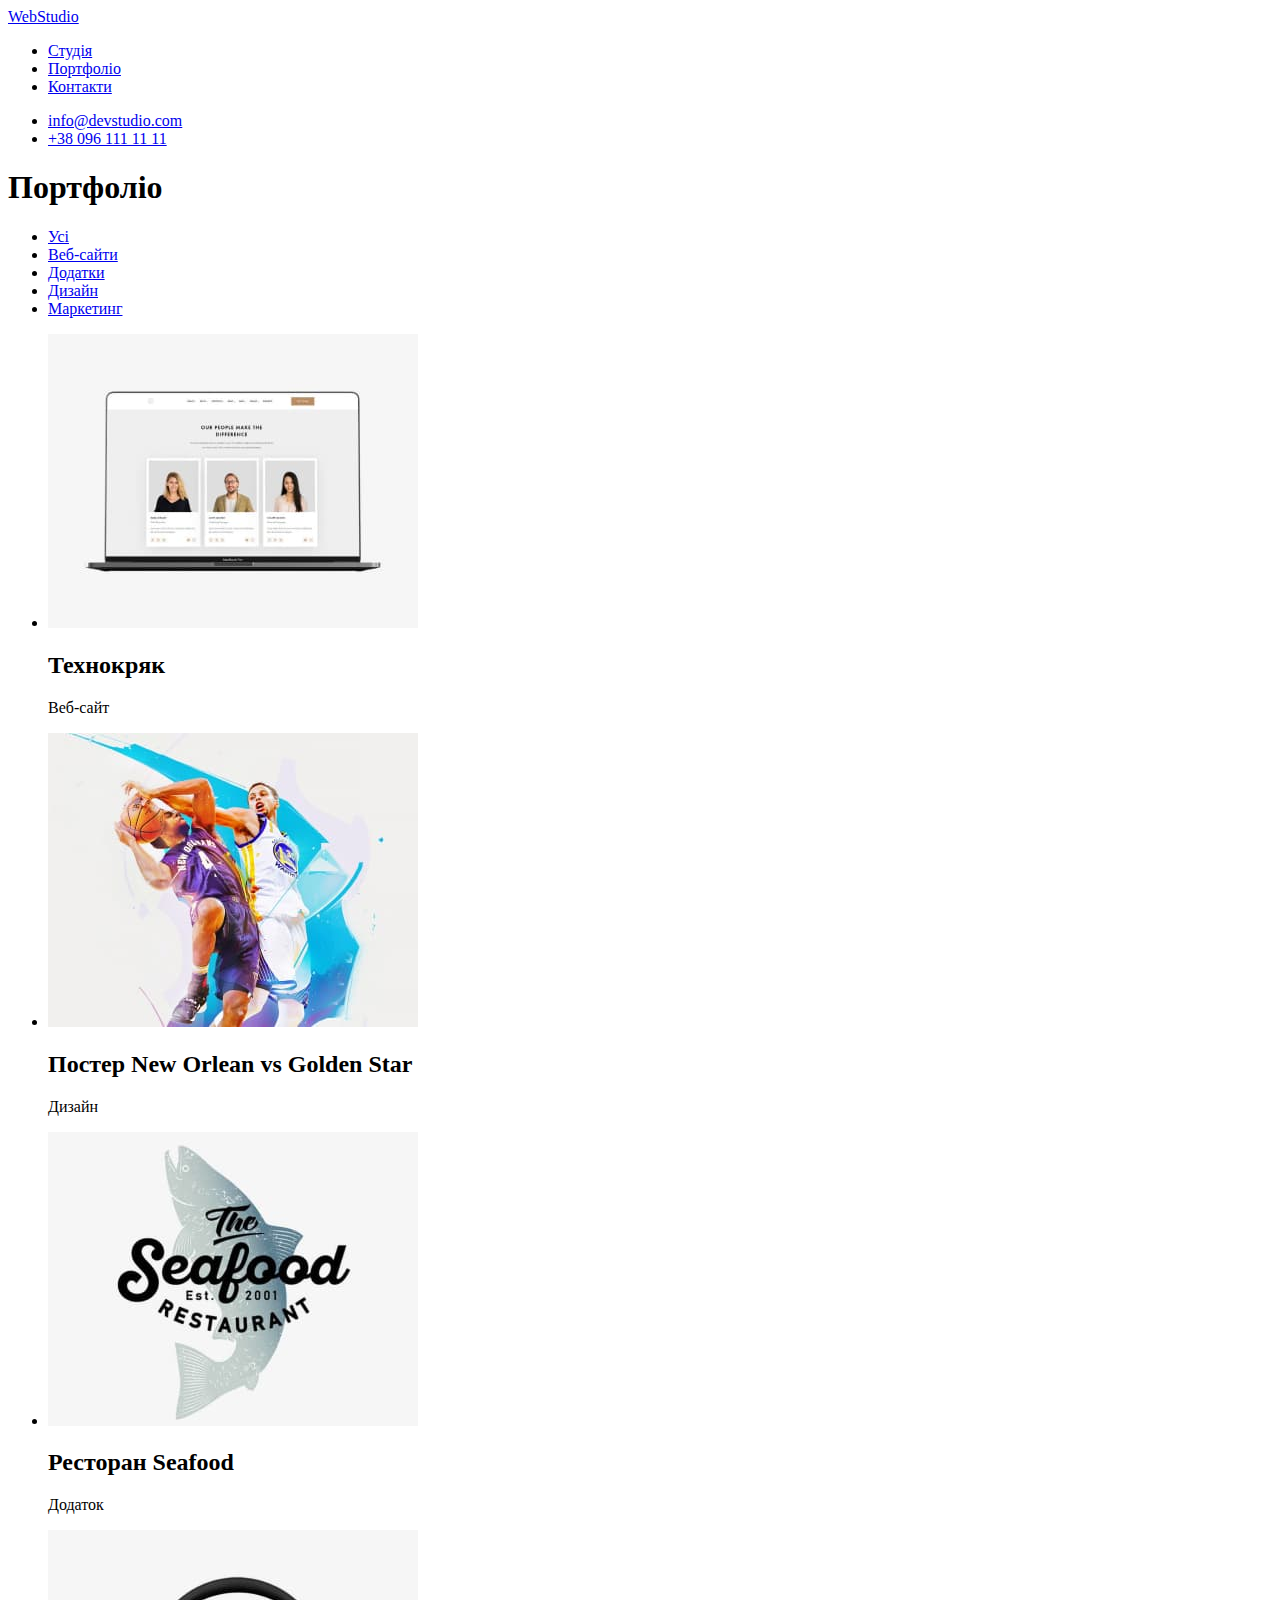
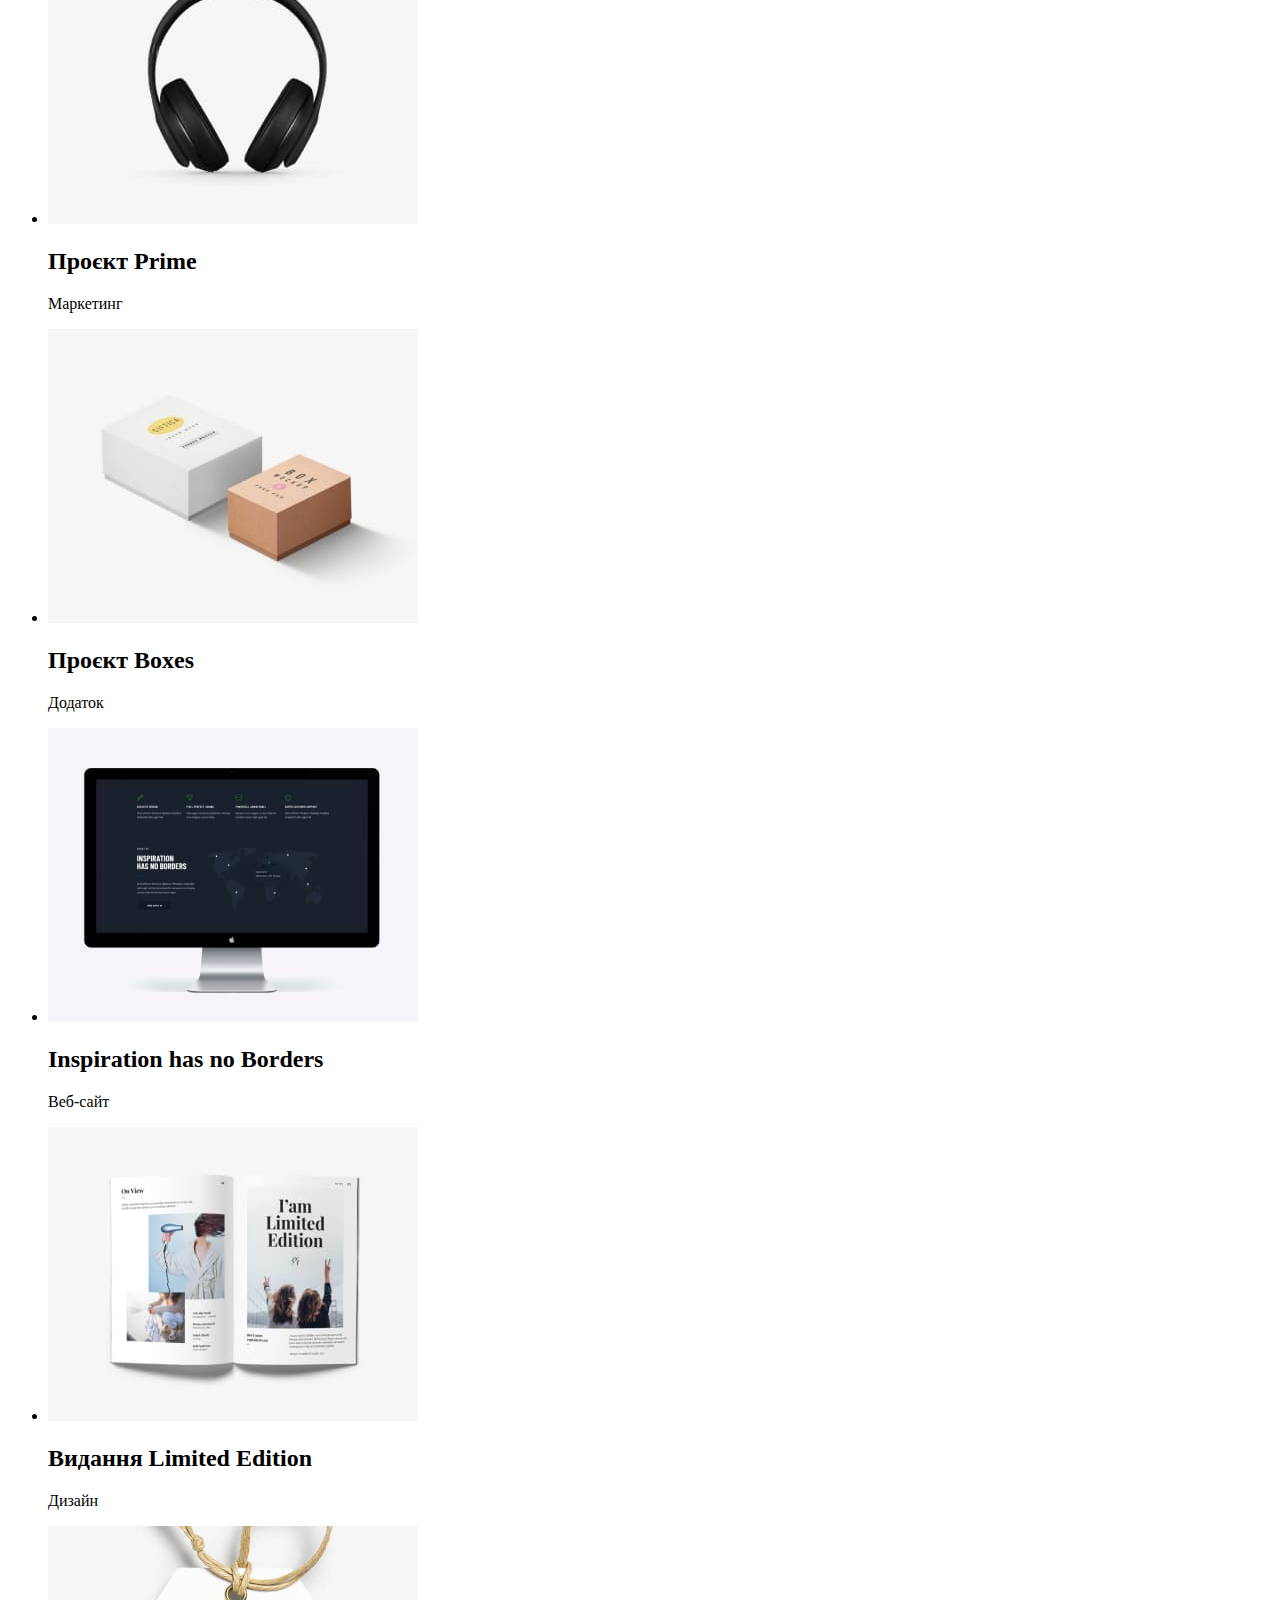
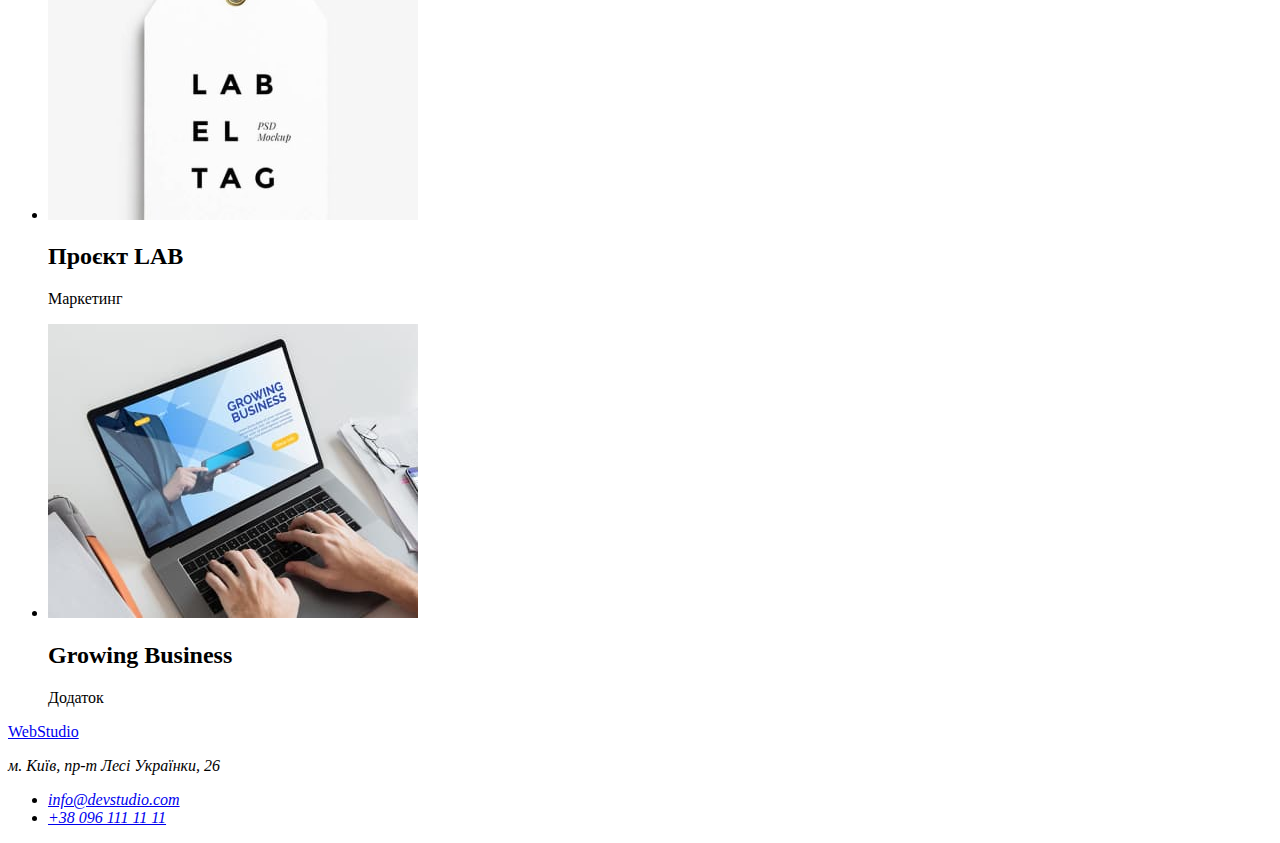
==== portfolio.html @ 3cbd474a "html-markup-hw2" ====
<!DOCTYPE html>
<html lang="uk">
  <head>
    <meta charset="UTF-8" />
    <meta http-equiv="X-UA-Compatible" content="IE=edge" />
    <meta name="viewport" content="width=device-width, initial-scale=1.0" />
    <title>Document</title>
  </head>
  <body>
    <header>
      <a href="./portfolio.html">WebStudio</a>
      <nav>
        <ul>
          <li><a href="./index.html">Студія</a></li>
          <li><a href="./portfolio.html">Портфоліо</a></li>
          <li><a href="./portfolio.html">Контакти</a></li>
        </ul>
      </nav>
      <ul>
        <li><a href="mailto:info@devstudio.com">info@devstudio.com</a></li>
        <li><a href="tel:+380961111111">+38 096 111 11 11</a></li>
      </ul>
    </header>
    <main>
        <h1>Портфоліо</h1>
      <ul>
        <li><a href="./portfolio.html">Усі</a></li>
        <li><a href="./portfolio.html">Веб-сайти</a></li>
        <li><a href="./portfolio.html">Додатки</a></li>
        <li><a href="./portfolio.html">Дизайн</a></li>
        <li><a href="./portfolio.html">Маркетинг</a></li>
      </ul>
      <ul>
        <li>
          <img src="./images/website.jpg" alt="Інтернет сторінка" />
          <h2>Технокряк</h2>
          <p>Веб-сайт</p>
        </li>
        <li>
          <img src="./images/postep.jpg" alt="Постер баскетбольного матчу" />
          <h2>Постер New Orlean vs Golden Star</h2>
          <p>Дизайн</p>
        </li>
        <li>
          <img src="./images/restourant.jpg" alt="Логотип ресторану" />
          <h2>Ресторан Seafood</h2>
          <p>Додаток</p>
        </li>
        <li>
          <img src="./images/earpiece.jpg" alt="Навушники" />
          <h2>Проєкт Prime</h2>
          <p>Маркетинг</p>
        </li>
        <li>
          <img src="./images/boxes.jpg" alt="Коробки" width="370" />
          <h2>Проєкт Boxes</h2>
          <p>Додаток</p>
        </li>
        <li>
          <img src="./images/monitor.jpg" alt="Монітор" width="370"/>
          <h2>Inspiration has no Borders</h2>
          <p>Веб-сайт</p>
        </li>
        <li>
          <img src="./images/magazine.jpg" alt="Стаття в журналі" width="370"/>
          <h2>Видання Limited Edition</h2>
          <p>Дизайн</p>
        </li>
        <li>
          <img src="./images/project Lab.jpg" alt="Лейбл" width="370"/>
          <h2>Проєкт LAB</h2>
          <p>Маркетинг</p>
        </li>
        <li>
          <img src="./images/laptop.jpg" alt="Робота в ноутбуці" width="370"/>
          <h2>Growing Business</h2>
          <p>Додаток</p>
        </li>
      </ul>
    </main>
    <footer>
      <a href="./index.html">WebStudio</a>
      <address>
        <p>м. Київ, пр-т Лесі Українки, 26</p>
        <ul>
          <li><a href="mailto:info@devstudio.com">info@devstudio.com</a></li>
          <li><a href="tel:+380961111111">+38 096 111 11 11</a></li>
        </ul>
      </address>
    </footer>
  </body>
</html>
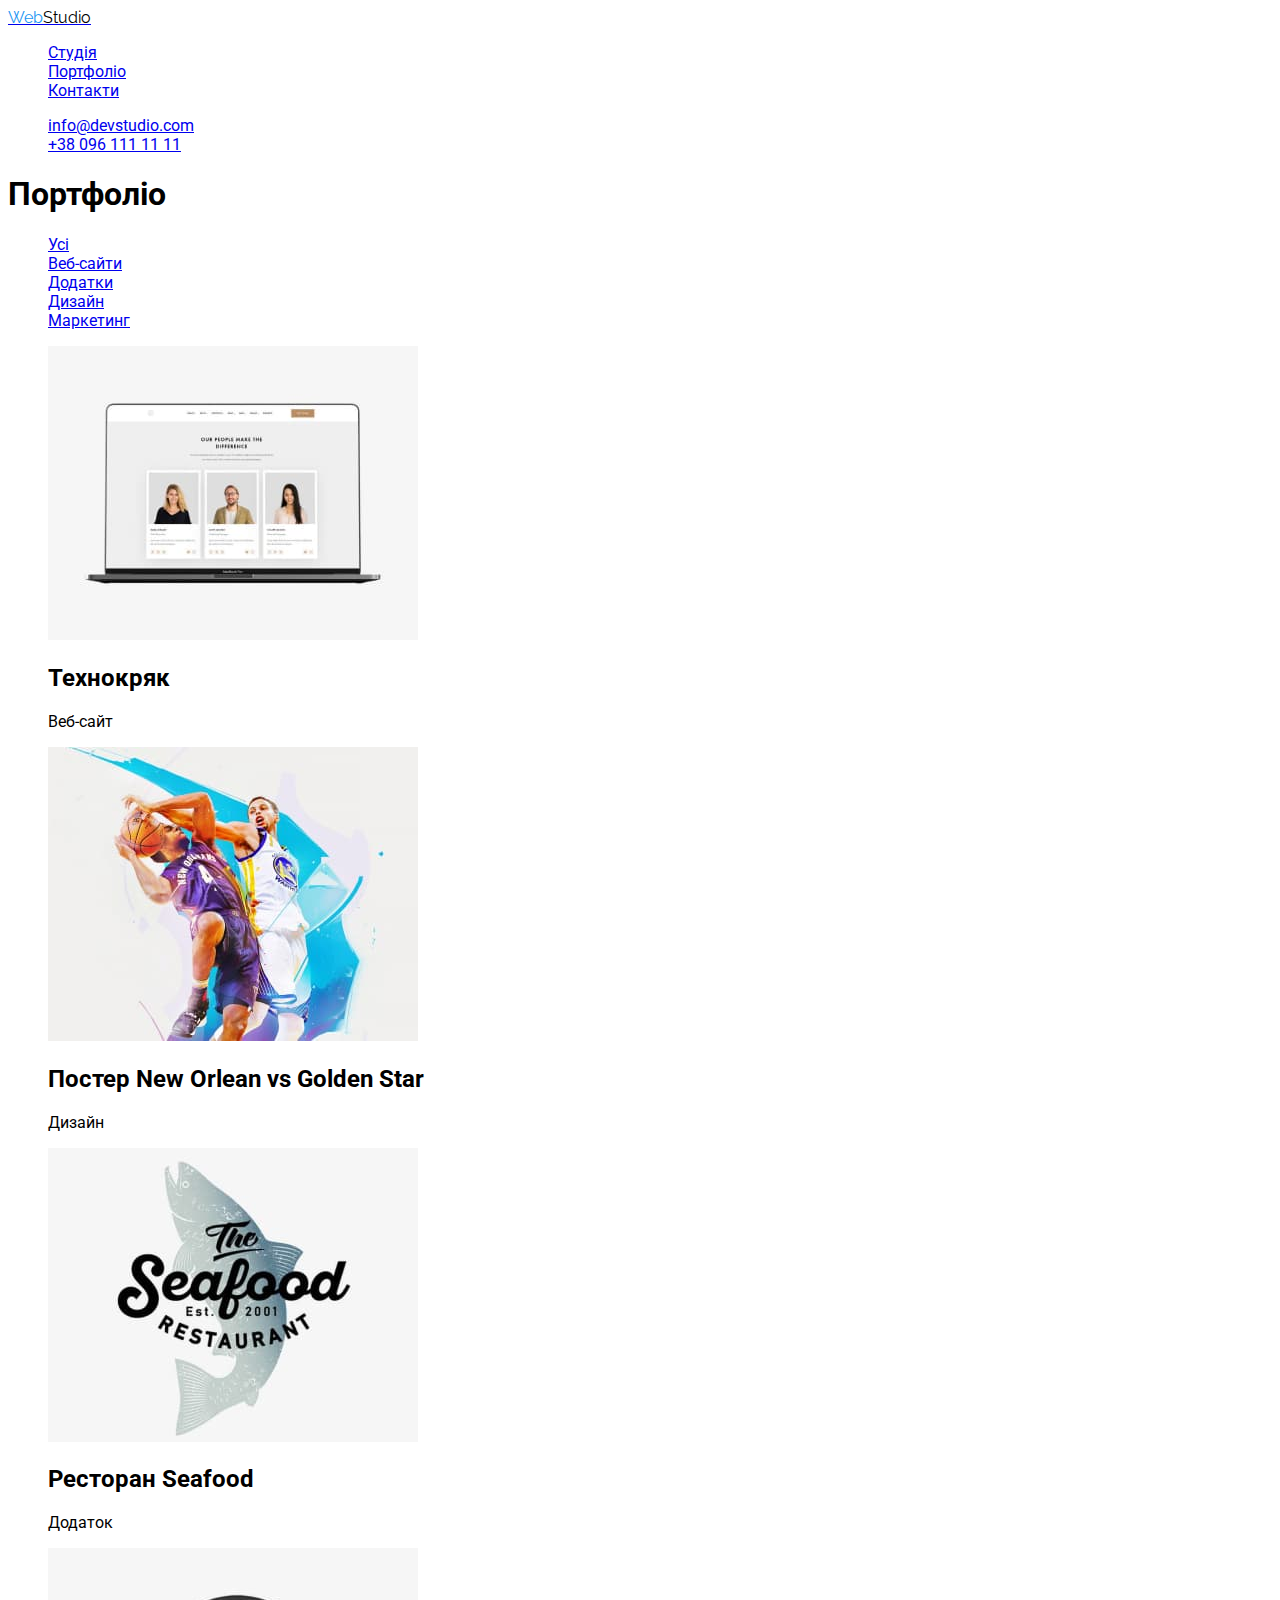
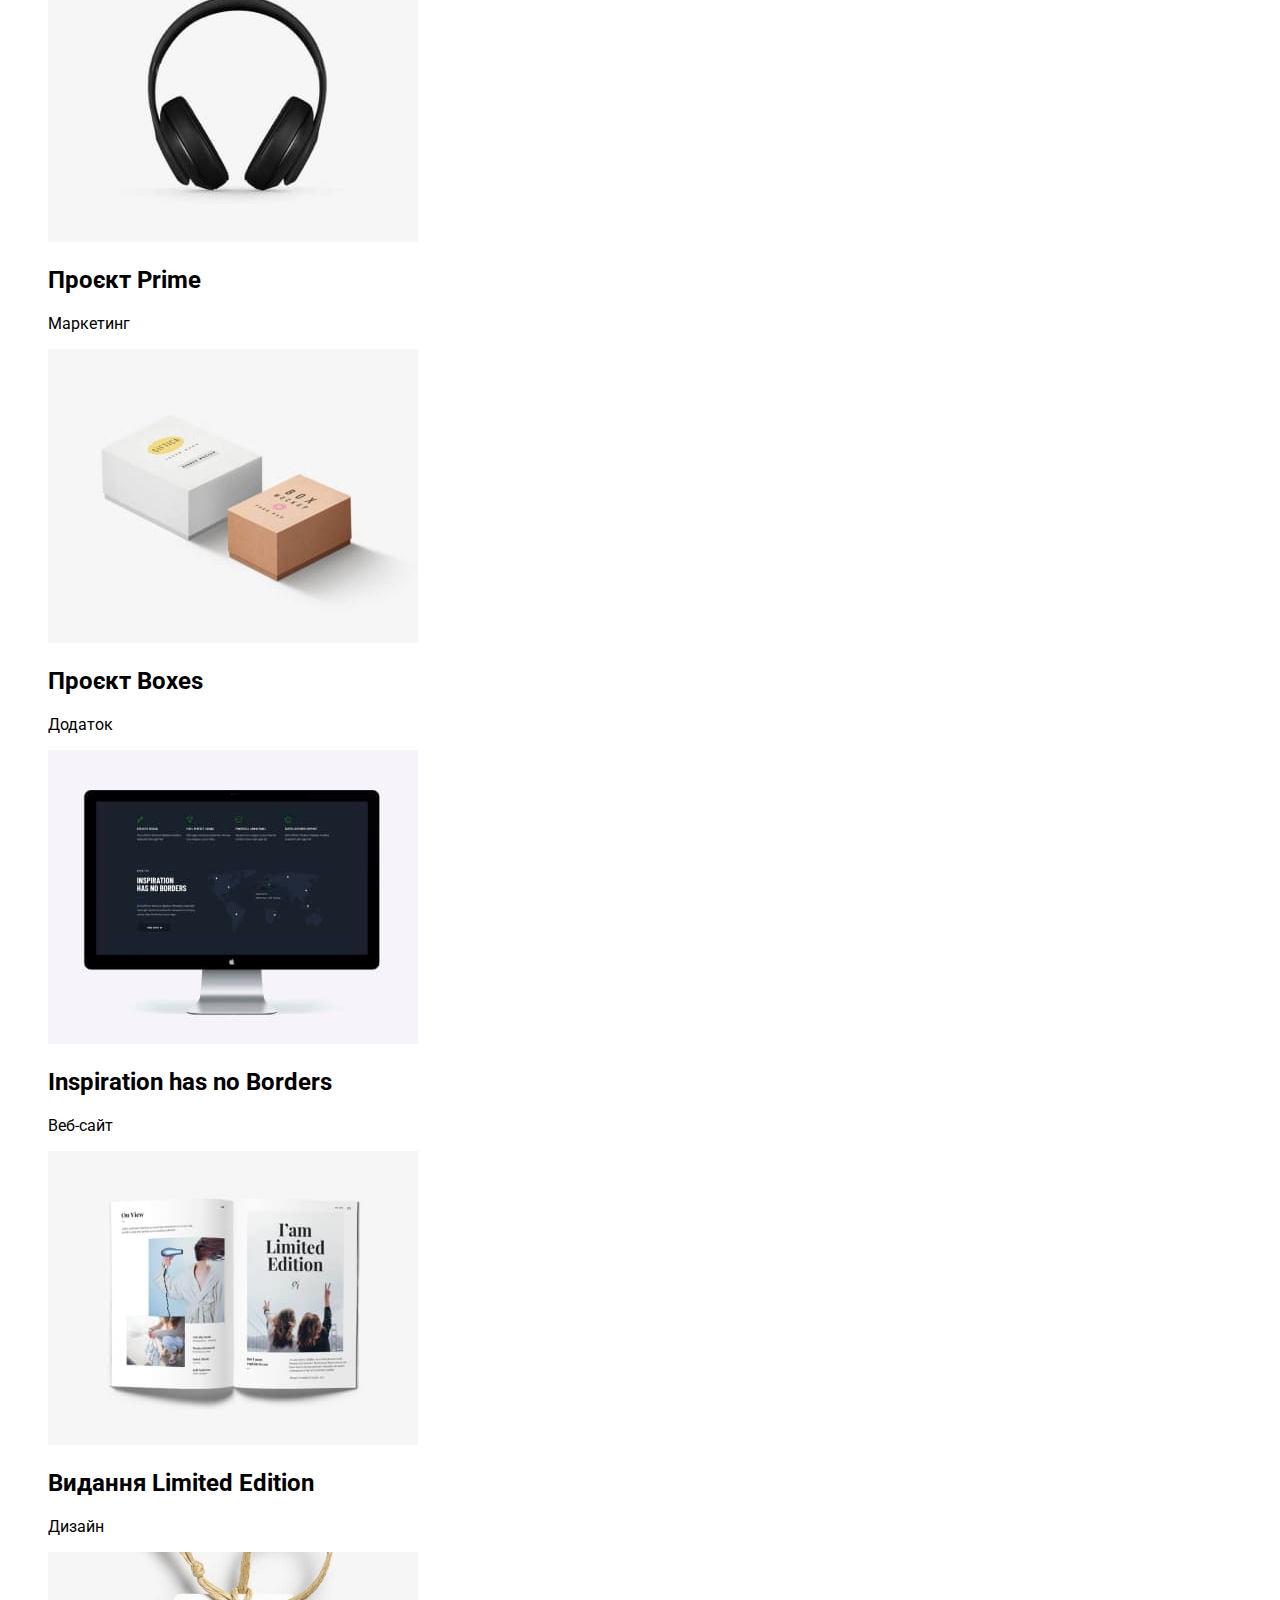
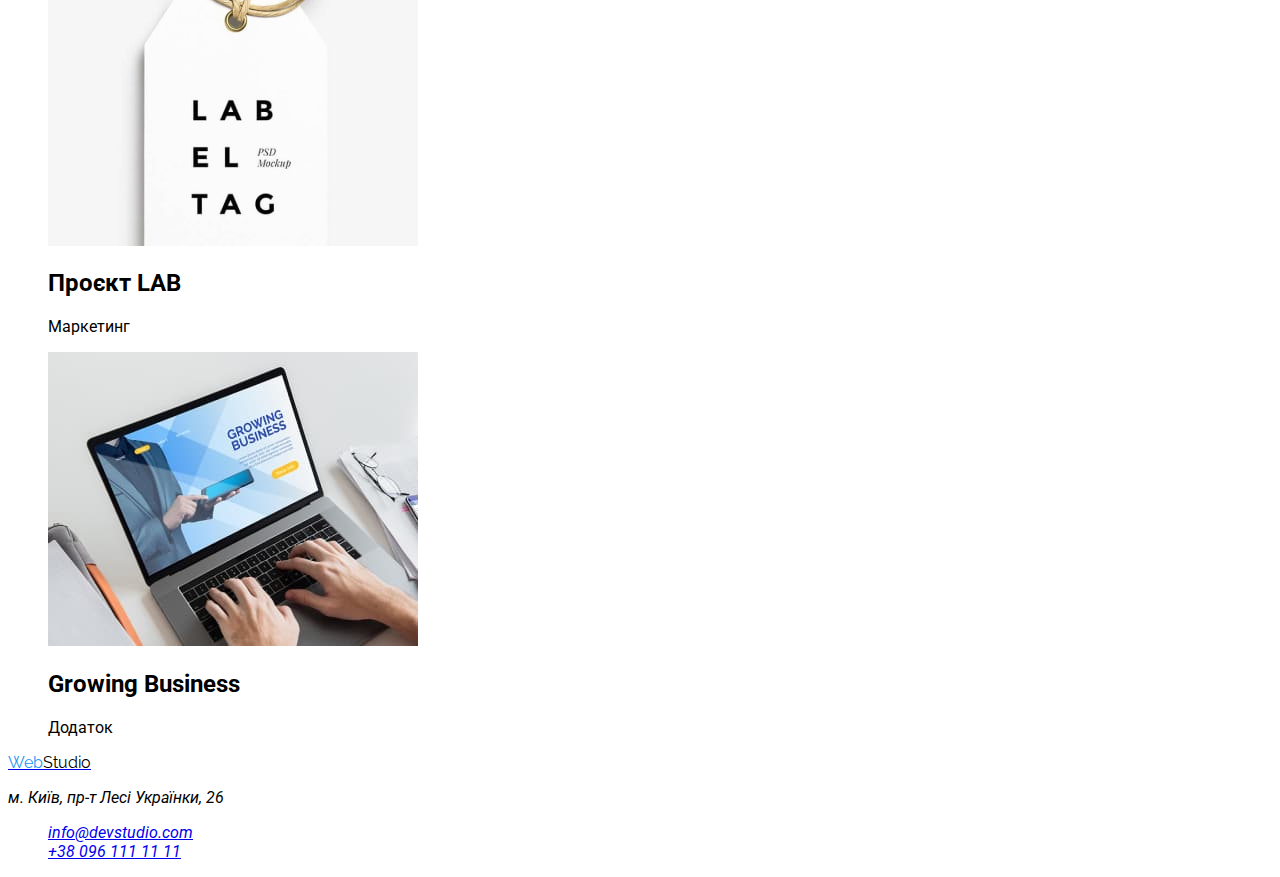
==== commit 3fc0436c: "add-class-header" ====
--- a/portfolio.html
+++ b/portfolio.html
@@ -4,11 +4,19 @@
     <meta charset="UTF-8" />
     <meta http-equiv="X-UA-Compatible" content="IE=edge" />
     <meta name="viewport" content="width=device-width, initial-scale=1.0" />
+    <link rel="stylesheet" href="./css/style.css" />
+    <link
+      href="https://fonts.googleapis.com/css2?family=Raleway:wght@700&family=Roboto:wght@700&display=swap"
+      rel="stylesheet"
+    />
     <title>Document</title>
   </head>
   <body>
     <header>
-      <a href="./portfolio.html">WebStudio</a>
+      <a href="./index.html" class="logo">
+        <span class="logo-title-one">Web</span
+        ><span class="logo-title-two">Studio</span></a
+      >
       <nav>
         <ul>
           <li><a href="./index.html">Студія</a></li>
@@ -22,7 +30,7 @@
       </ul>
     </header>
     <main>
-        <h1>Портфоліо</h1>
+      <h1>Портфоліо</h1>
       <ul>
         <li><a href="./portfolio.html">Усі</a></li>
         <li><a href="./portfolio.html">Веб-сайти</a></li>
@@ -57,29 +65,32 @@
           <p>Додаток</p>
         </li>
         <li>
-          <img src="./images/monitor.jpg" alt="Монітор" width="370"/>
+          <img src="./images/monitor.jpg" alt="Монітор" width="370" />
           <h2>Inspiration has no Borders</h2>
           <p>Веб-сайт</p>
         </li>
         <li>
-          <img src="./images/magazine.jpg" alt="Стаття в журналі" width="370"/>
+          <img src="./images/magazine.jpg" alt="Стаття в журналі" width="370" />
           <h2>Видання Limited Edition</h2>
           <p>Дизайн</p>
         </li>
         <li>
-          <img src="./images/project Lab.jpg" alt="Лейбл" width="370"/>
+          <img src="./images/project Lab.jpg" alt="Лейбл" width="370" />
           <h2>Проєкт LAB</h2>
           <p>Маркетинг</p>
         </li>
         <li>
-          <img src="./images/laptop.jpg" alt="Робота в ноутбуці" width="370"/>
+          <img src="./images/laptop.jpg" alt="Робота в ноутбуці" width="370" />
           <h2>Growing Business</h2>
           <p>Додаток</p>
         </li>
       </ul>
     </main>
     <footer>
-      <a href="./index.html">WebStudio</a>
+      <a href="./index.html" class="logo">
+        <span class="logo-title-one">Web</span
+        ><span class="logo-title-two">Studio</span></a
+      >
       <address>
         <p>м. Київ, пр-т Лесі Українки, 26</p>
         <ul>
--- a/css/style.css
+++ b/css/style.css
@@ -0,0 +1,34 @@
+:root {
+  --background-body: #ffffff;
+  --color-body: #212121;
+  --font-family: "Roboto";
+  --primary-white-color: #FFFFFF;
+}
+ul {
+  list-style: none;
+}
+body {
+  background-color: var(--background-body);
+  font-family: var(--font-family);
+}
+
+/* logo */
+
+.logo {
+  font-family: "Raleway";
+}
+.logo-title-one {
+  color: #2196f3;
+}
+.logo-title-two {
+  color: #000000;
+}
+/* navigation */
+
+/* hero */
+.hero {
+  background-color: #2f303a;
+}
+.hero-title {
+  color: #ffffff;
+}
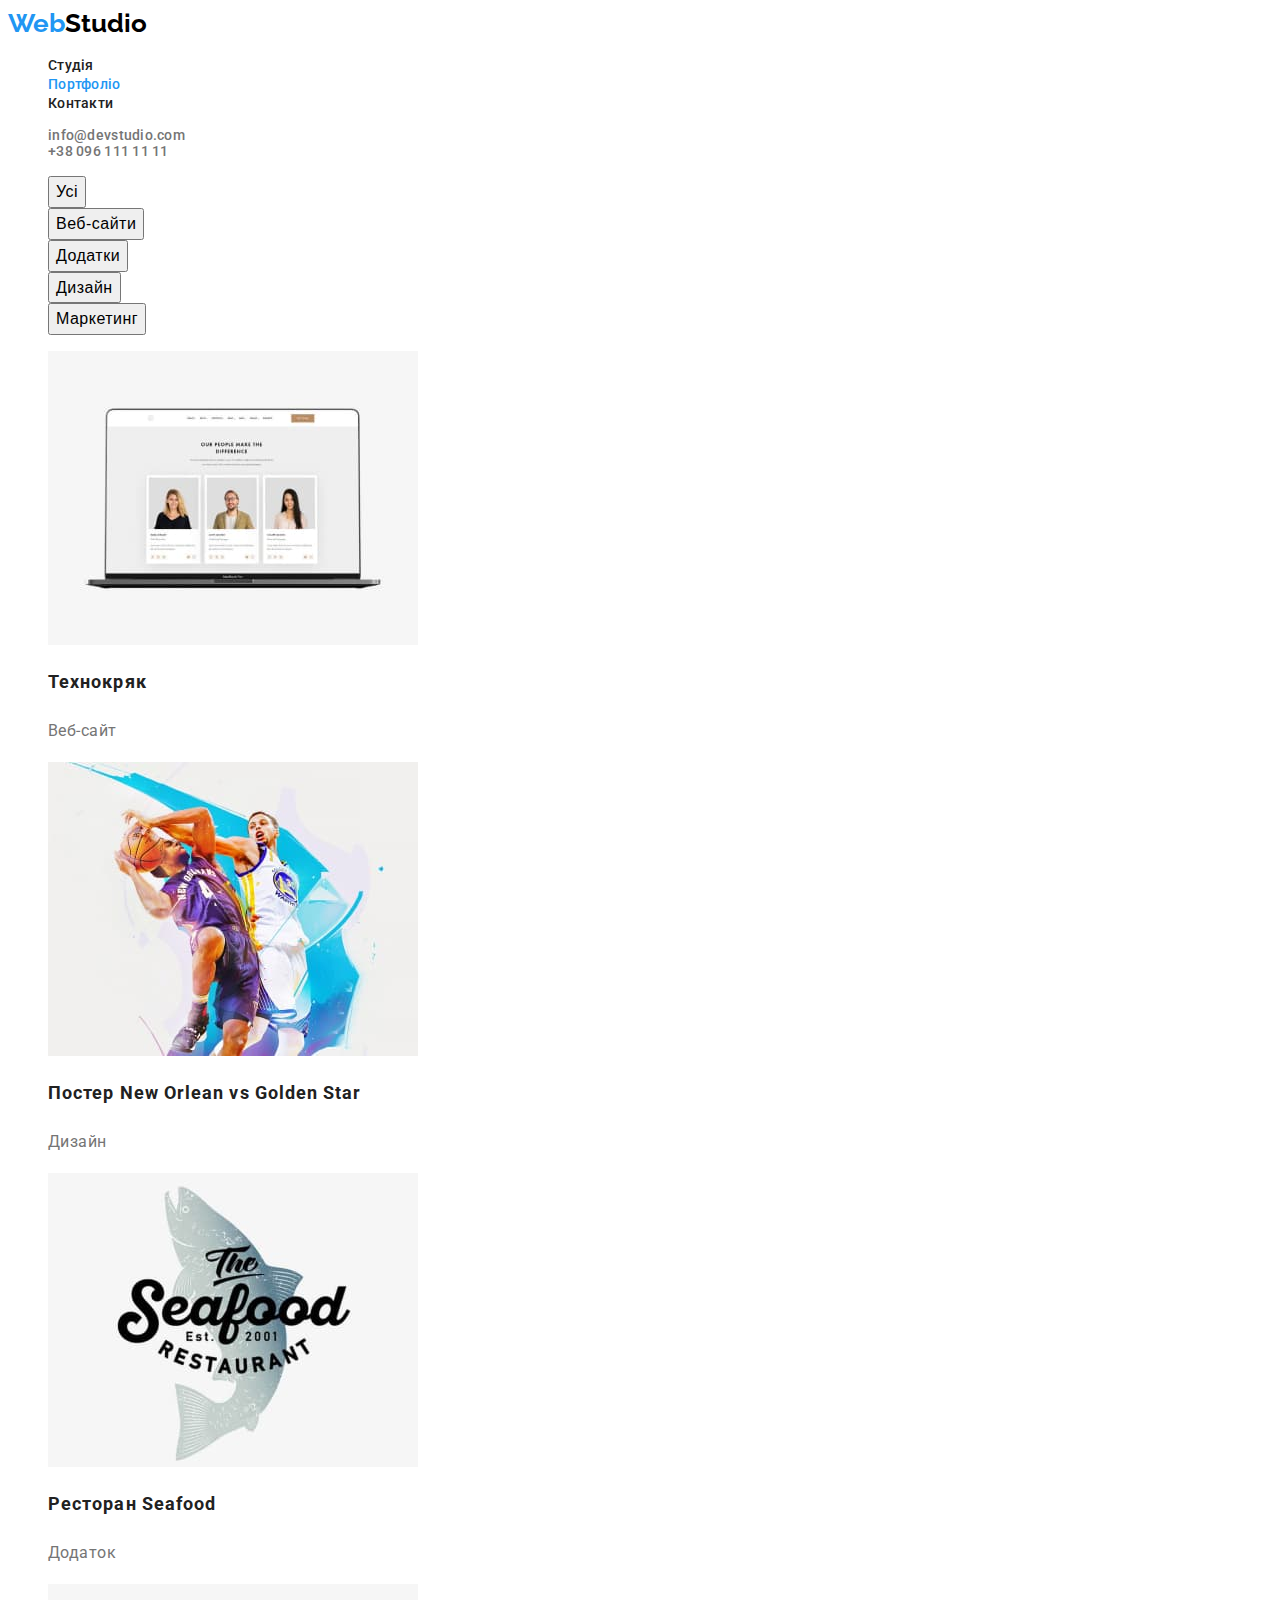
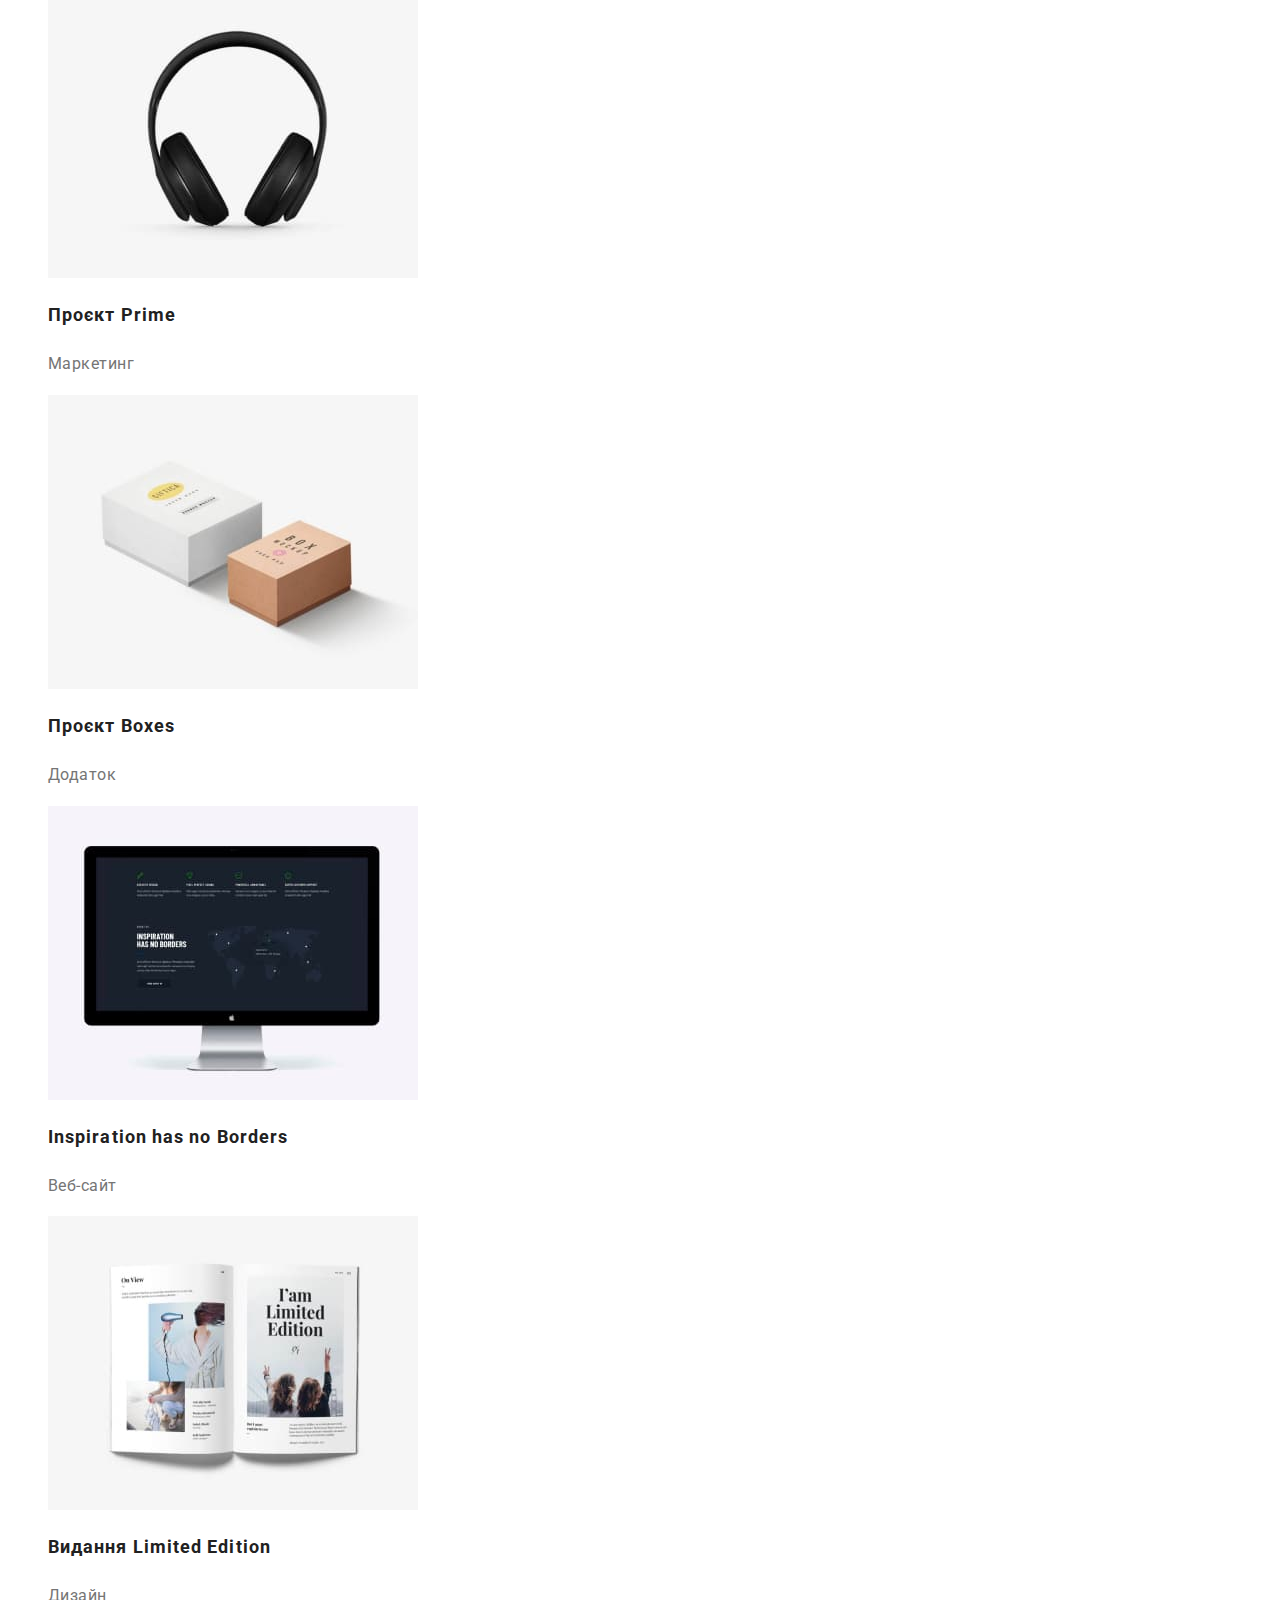
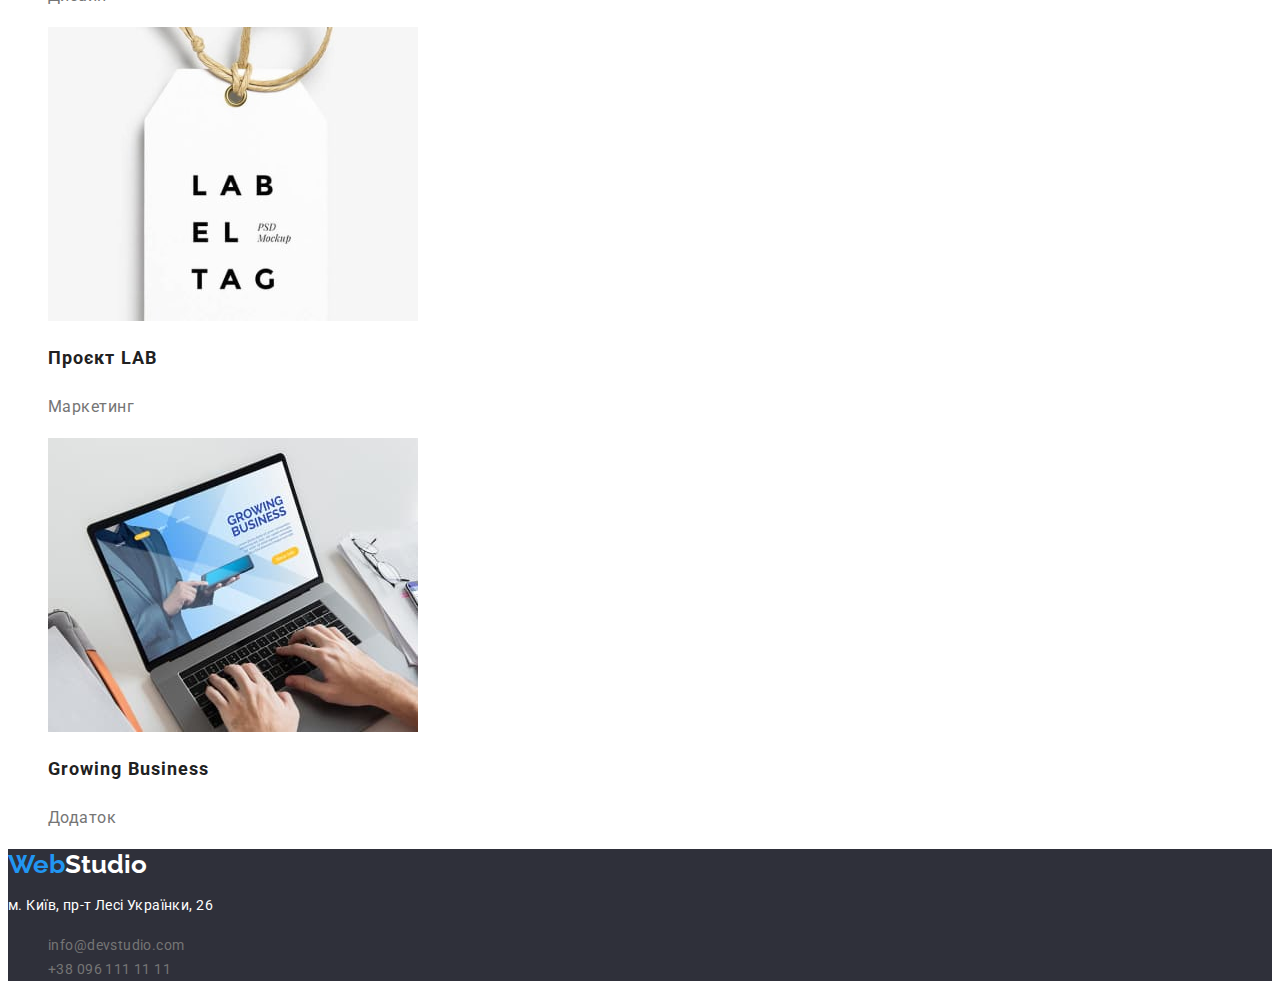
==== commit 1a3bfa5c: "add-styles-css" ====
--- a/portfolio.html
+++ b/portfolio.html
@@ -5,97 +5,130 @@
     <meta http-equiv="X-UA-Compatible" content="IE=edge" />
     <meta name="viewport" content="width=device-width, initial-scale=1.0" />
     <link rel="stylesheet" href="./css/style.css" />
+    <link rel="preconnect" href="https://fonts.googleapis.com" />
+    <link rel="preconnect" href="https://fonts.gstatic.com" crossorigin />
     <link
-      href="https://fonts.googleapis.com/css2?family=Raleway:wght@700&family=Roboto:wght@700&display=swap"
+      href="https://fonts.googleapis.com/css2?family=Raleway:wght@700&family=Roboto:wght@400;500;700;900&display=swap"
       rel="stylesheet"
     />
     <title>Document</title>
   </head>
   <body>
+    <!-- HEADER -->
     <header>
       <a href="./index.html" class="logo">
         <span class="logo-title-one">Web</span
         ><span class="logo-title-two">Studio</span></a
       >
-      <nav>
-        <ul>
-          <li><a href="./index.html">Студія</a></li>
-          <li><a href="./portfolio.html">Портфоліо</a></li>
-          <li><a href="./portfolio.html">Контакти</a></li>
+      <nav class="header-nav">
+        <ul class="header-list">
+          <li><a href="./index.html" class="list-link">Студія</a></li>
+          <li>
+            <a href="./portfolio.html" class="list-link current">Портфоліо</a>
+          </li>
+          <li><a href="./index.html" class="list-link">Контакти</a></li>
         </ul>
       </nav>
-      <ul>
-        <li><a href="mailto:info@devstudio.com">info@devstudio.com</a></li>
-        <li><a href="tel:+380961111111">+38 096 111 11 11</a></li>
+      <ul class="header-link">
+        <li>
+          <a href="mailto:info@devstudio.com" class="header-link"
+            >info@devstudio.com</a
+          >
+        </li>
+        <li>
+          <a href="tel:+380961111111" class="header-link">+38 096 111 11 11</a>
+        </li>
       </ul>
     </header>
     <main>
-      <h1>Портфоліо</h1>
-      <ul>
-        <li><a href="./portfolio.html">Усі</a></li>
-        <li><a href="./portfolio.html">Веб-сайти</a></li>
-        <li><a href="./portfolio.html">Додатки</a></li>
-        <li><a href="./portfolio.html">Дизайн</a></li>
-        <li><a href="./portfolio.html">Маркетинг</a></li>
+      <!-- FILTERS -->
+      <h2 class="filters-title">Фільтри</h2>
+      <ul class="filters-list">
+        <li>
+          <button type="button" class="filter-button">Усі</button>
+        </li>
+        <li>
+          <button type="button" class="filter-button">Веб-сайти</button>
+        </li>
+        <li>
+          <button type="button" class="filter-button">Додатки</button>
+        </li>
+        <li>
+          <button type="button" class="filter-button">Дизайн</button>
+        </li>
+        <li>
+          <button type="button" class="filter-button">Маркетинг</button>
+        </li>
       </ul>
-      <ul>
+      <!-- Portfolio -->
+      <h1 class="portfolio-title">Портфоліо</h1>
+      <ul class="portfolio-list">
         <li>
           <img src="./images/website.jpg" alt="Інтернет сторінка" />
-          <h2>Технокряк</h2>
-          <p>Веб-сайт</p>
+          <h2 class="portfolio-list-title">Технокряк</h2>
+          <p class="portfolio-text">Веб-сайт</p>
         </li>
         <li>
           <img src="./images/postep.jpg" alt="Постер баскетбольного матчу" />
-          <h2>Постер New Orlean vs Golden Star</h2>
-          <p>Дизайн</p>
+          <h2 class="portfolio-list-title">Постер New Orlean vs Golden Star</h2>
+          <p class="portfolio-text">Дизайн</p>
         </li>
         <li>
           <img src="./images/restourant.jpg" alt="Логотип ресторану" />
-          <h2>Ресторан Seafood</h2>
-          <p>Додаток</p>
+          <h2 class="portfolio-list-title">Ресторан Seafood</h2>
+          <p class="portfolio-text">Додаток</p>
         </li>
         <li>
           <img src="./images/earpiece.jpg" alt="Навушники" />
-          <h2>Проєкт Prime</h2>
-          <p>Маркетинг</p>
+          <h2 class="portfolio-list-title">Проєкт Prime</h2>
+          <p class="portfolio-text">Маркетинг</p>
         </li>
         <li>
           <img src="./images/boxes.jpg" alt="Коробки" width="370" />
-          <h2>Проєкт Boxes</h2>
-          <p>Додаток</p>
+          <h2 class="portfolio-list-title">Проєкт Boxes</h2>
+          <p class="portfolio-text">Додаток</p>
         </li>
         <li>
           <img src="./images/monitor.jpg" alt="Монітор" width="370" />
-          <h2>Inspiration has no Borders</h2>
-          <p>Веб-сайт</p>
+          <h2 class="portfolio-list-title">Inspiration has no Borders</h2>
+          <p class="portfolio-text">Веб-сайт</p>
         </li>
         <li>
           <img src="./images/magazine.jpg" alt="Стаття в журналі" width="370" />
-          <h2>Видання Limited Edition</h2>
-          <p>Дизайн</p>
+          <h2 class="portfolio-list-title">Видання Limited Edition</h2>
+          <p class="portfolio-text">Дизайн</p>
         </li>
         <li>
           <img src="./images/project Lab.jpg" alt="Лейбл" width="370" />
-          <h2>Проєкт LAB</h2>
-          <p>Маркетинг</p>
+          <h2 class="portfolio-list-title">Проєкт LAB</h2>
+          <p class="portfolio-text">Маркетинг</p>
         </li>
         <li>
           <img src="./images/laptop.jpg" alt="Робота в ноутбуці" width="370" />
-          <h2>Growing Business</h2>
-          <p>Додаток</p>
+          <h2 class="portfolio-list-title">Growing Business</h2>
+          <p class="portfolio-text">Додаток</p>
         </li>
       </ul>
     </main>
+    <!--Footer-->
     <footer>
       <a href="./index.html" class="logo">
         <span class="logo-title-one">Web</span
-        ><span class="logo-title-two">Studio</span></a
+        ><span class="logo-title-footer">Studio</span></a
       >
       <address>
-        <p>м. Київ, пр-т Лесі Українки, 26</p>
-        <ul>
-          <li><a href="mailto:info@devstudio.com">info@devstudio.com</a></li>
-          <li><a href="tel:+380961111111">+38 096 111 11 11</a></li>
+        <p class="footer-text">м. Київ, пр-т Лесі Українки, 26</p>
+        <ul class="footer-list">
+          <li>
+            <a href="mailto:info@devstudio.com" class="footer-link"
+              >info@devstudio.com</a
+            >
+          </li>
+          <li>
+            <a href="tel:+380961111111" class="footer-link"
+              >+38 096 111 11 11</a
+            >
+          </li>
         </ul>
       </address>
     </footer>
--- a/css/style.css
+++ b/css/style.css
@@ -1,34 +1,238 @@
 :root {
-  --background-body: #ffffff;
-  --color-body: #212121;
-  --font-family: "Roboto";
-  --primary-white-color: #FFFFFF;
+  --color-primary: #212121;
+  --color-primary-white: #ffffff;
+  --color-secondary: #757575;
+  --color-active: #2196f3;
+  --color-button-active: #188ce8;
+  --сolor-logo: #000000;
+  --bgc-team: #f5f4fa;
+  --bgc-footer: #2f303a;
+}
+a {
+  text-decoration: none;
 }
 ul {
   list-style: none;
 }
 body {
-  background-color: var(--background-body);
-  font-family: var(--font-family);
-}
-
-/* logo */
-
+  background-color: var(--color-primary-white);
+  font-family: Roboto, sans-serif;
+  color: var(--color-primary);
+}
+
+/* -----HEADER----- */
 .logo {
-  font-family: "Raleway";
+  font-family: Raleway, sans-serif;
+  font-weight: 700;
+  font-size: 26px;
+  line-height: 1.19;
 }
 .logo-title-one {
-  color: #2196f3;
+  color: var(--color-active);
 }
 .logo-title-two {
-  color: #000000;
-}
-/* navigation */
-
-/* hero */
+  color: var(--сolor-logo);
+}
+
+.list-link {
+  font-weight: 500;
+  font-size: 14px;
+  line-height: 1.14;
+  letter-spacing: 0.02em;
+  color: var(--color-primary);
+}
+.current {
+  color: var(--color-active);
+}
+
+.list-link:hover,
+.list-link:focus {
+  color: var(--color-active);
+}
+
+.header-link {
+  font-weight: 500;
+  font-size: 14px;
+  line-height: 1.14;
+  letter-spacing: 0.02em;
+
+  color: var(--color-secondary);
+}
+.header-link:hover,
+.header-link:focus {
+  color: var(--color-active);
+}
+/* -----HERO----- */
 .hero {
-  background-color: #2f303a;
+  background-color: var(--bgc-footer);
 }
 .hero-title {
-  color: #ffffff;
-}
+  color: var(--color-primary-white);
+  font-weight: 900;
+  font-size: 44px;
+  line-height: 1.36;
+}
+.button-primary {
+  font-family: inherit;
+  font-weight: 700;
+  font-size: 16px;
+  line-height: 1.87;
+  color: var(--color-primary-white);
+  background-color: var(--color-active);
+  cursor: pointer;
+}
+.button-primary:hover,
+.button-primary:focus,
+.button-primary:active {
+  background-color: var(--color-button-active);
+}
+/* -----ABOUT----- */
+.about-title {
+  position: absolute;
+  width: 1px;
+  height: 1px;
+  margin: -1px;
+  border: 0;
+  padding: 0;
+  white-space: nowrap;
+  clip-path: inset(100%);
+  clip: rect(0 0 0 0);
+  overflow: hidden;
+}
+.about-list-title {
+  font-weight: 700;
+  font-size: 14px;
+  line-height: 1.14;
+  letter-spacing: 0.03em;
+  text-transform: uppercase;
+}
+.about-text {
+  font-weight: 400;
+  font-size: 14px;
+  line-height: 1.7;
+  letter-spacing: 0.03em;
+
+  color: var(--color-secondary);
+}
+/* -----PROJECTS----- */
+.projects-title {
+  font-weight: 700;
+  font-size: 36px;
+  line-height: 1.16;
+  text-align: center;
+  letter-spacing: 0.03em;
+}
+/* -----TEAM----- */
+.team {
+  background-color: var(--bgc-team);
+}
+.team-box {
+  background-color: var(--color-primary-white);
+}
+.team-title {
+  font-weight: 700;
+  font-size: 36px;
+  line-height: 1.16;
+  text-align: center;
+  letter-spacing: 0.03em;
+}
+.team-names {
+  font-weight: 500;
+  font-size: 16px;
+  line-height: 1.18;
+  text-align: center;
+  letter-spacing: 0.03em;
+}
+.team-position {
+  font-weight: 400;
+  font-size: 16px;
+  line-height: 1.18;
+  text-align: center;
+  letter-spacing: 0.03em;
+
+  color: var(--color-secondary);
+}
+/* -----FOOTER----- */
+footer {
+  background-color: var(--bgc-footer);
+}
+.logo-title-footer {
+  color: var(--color-primary-white);
+}
+.footer-text {
+  font-style: normal;
+  font-weight: 400;
+  font-size: 14px;
+  line-height: 1.7;
+  letter-spacing: 0.03em;
+
+  color: var(--color-primary-white);
+}
+.footer-link {
+  font-style: normal;
+  font-weight: 400;
+  font-size: 14px;
+  line-height: 1.7;
+  letter-spacing: 0.03em;
+  color: var(--color-secondary);
+}
+.footer-link:hover,
+.footer-link:focus {
+  color: var(--color-active);
+}
+/* -----FILTERS----- */
+.filters-title {
+  position: absolute;
+  width: 1px;
+  height: 1px;
+  margin: -1px;
+  border: 0;
+  padding: 0;
+  white-space: nowrap;
+  clip-path: inset(100%);
+  clip: rect(0 0 0 0);
+  overflow: hidden;
+}
+
+.filter-button {
+  font-weight: 500;
+  font-size: 16px;
+  line-height: 1.62;
+  text-align: center;
+  letter-spacing: 0.03em;
+  cursor: pointer;
+}
+.filter-button:hover,
+.filter-button:focus,
+.filter-button:active {
+  background-color: var(--color-active);
+  color: var(--color-primary-white);
+}
+/* -----PORTFOLIO----- */
+.portfolio-title {
+  position: absolute;
+  width: 1px;
+  height: 1px;
+  margin: -1px;
+  border: 0;
+  padding: 0;
+  white-space: nowrap;
+  clip-path: inset(100%);
+  clip: rect(0 0 0 0);
+  overflow: hidden;
+}
+.portfolio-list-title {
+  font-weight: 700;
+  font-size: 18px;
+  line-height: 2;
+  letter-spacing: 0.06em;
+}
+.portfolio-text {
+  font-weight: 400;
+  font-size: 16px;
+  line-height: 1.87;
+
+  letter-spacing: 0.03em;
+
+  color: var(--color-secondary);
+}
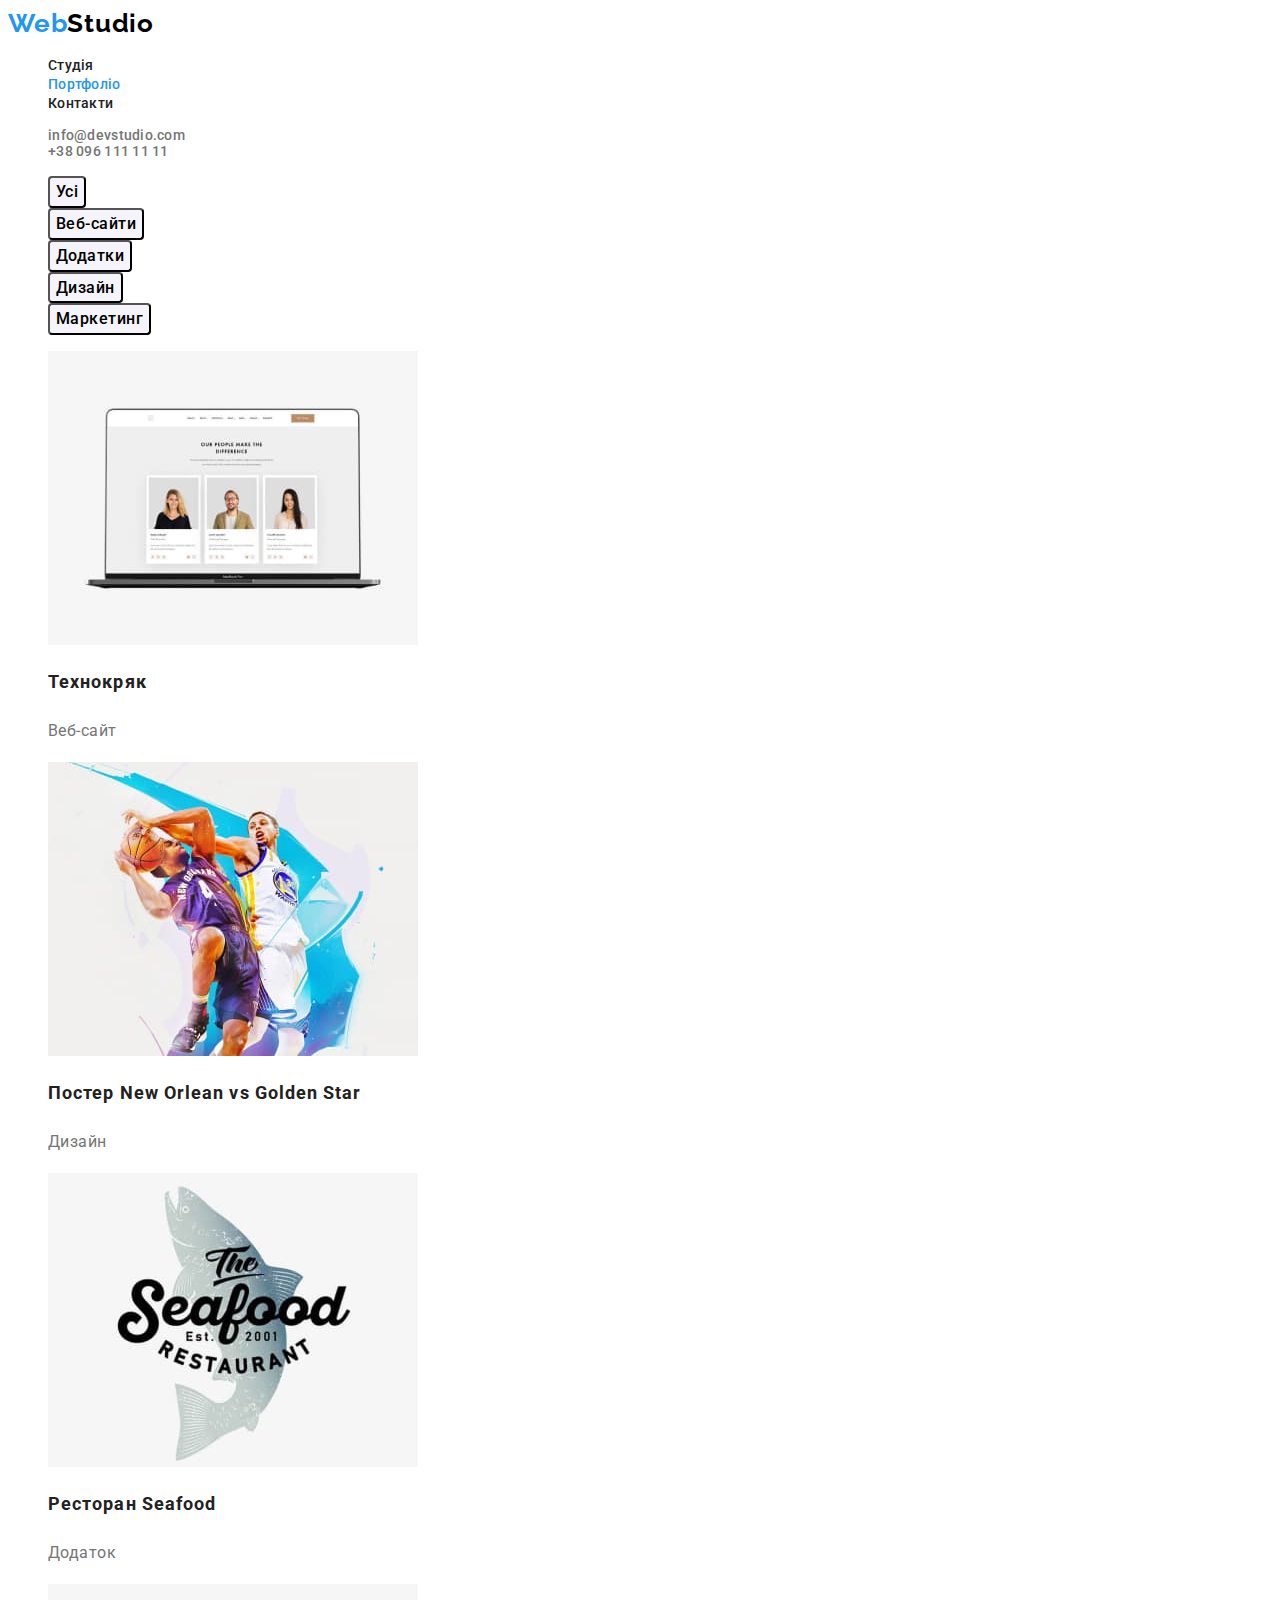
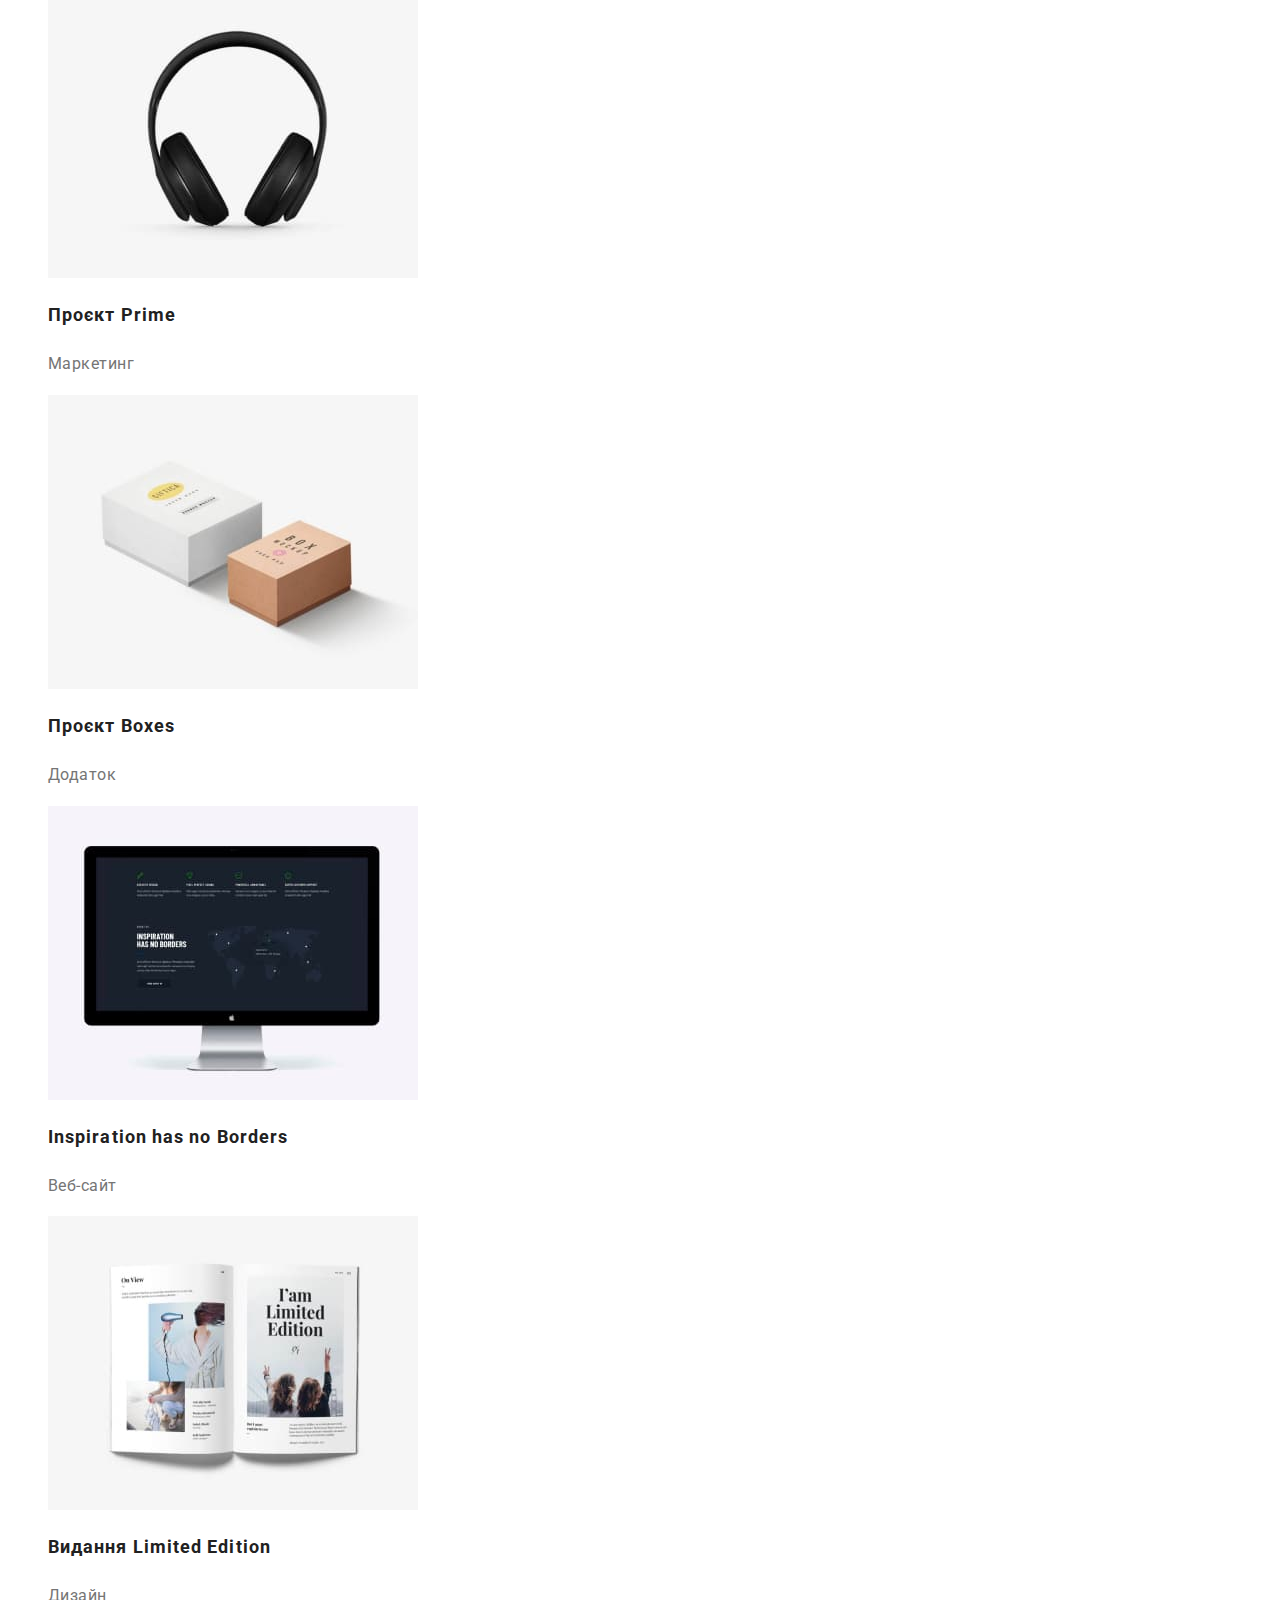
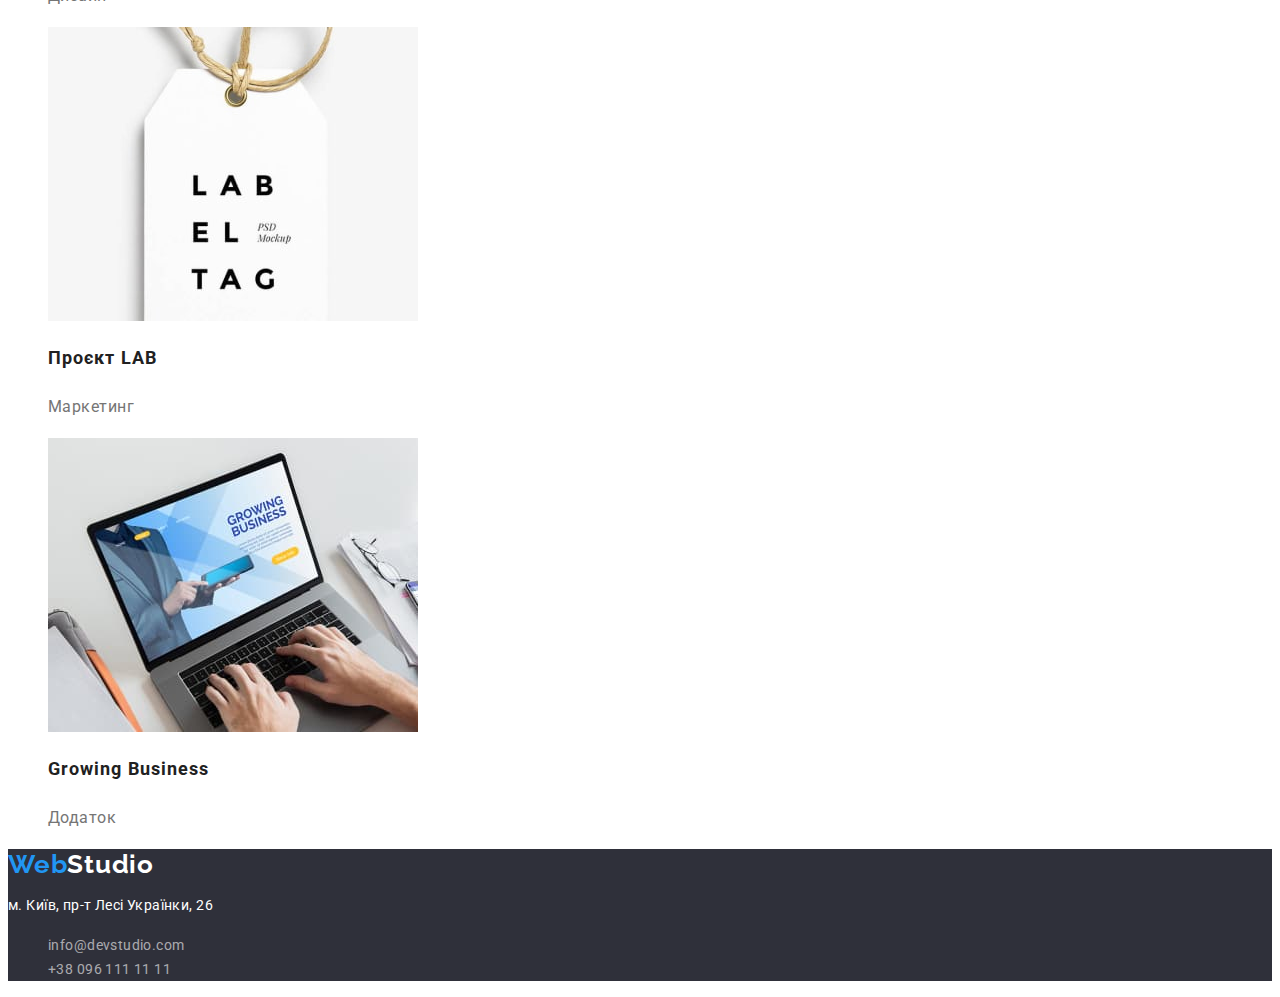
==== commit 1a507169: "fixed-errors-hw2" ====
--- a/portfolio.html
+++ b/portfolio.html
@@ -41,74 +41,85 @@
       </ul>
     </header>
     <main>
-      <!-- FILTERS -->
-      <h2 class="filters-title">Фільтри</h2>
-      <ul class="filters-list">
-        <li>
-          <button type="button" class="filter-button">Усі</button>
-        </li>
-        <li>
-          <button type="button" class="filter-button">Веб-сайти</button>
-        </li>
-        <li>
-          <button type="button" class="filter-button">Додатки</button>
-        </li>
-        <li>
-          <button type="button" class="filter-button">Дизайн</button>
-        </li>
-        <li>
-          <button type="button" class="filter-button">Маркетинг</button>
-        </li>
-      </ul>
-      <!-- Portfolio -->
-      <h1 class="portfolio-title">Портфоліо</h1>
-      <ul class="portfolio-list">
-        <li>
-          <img src="./images/website.jpg" alt="Інтернет сторінка" />
-          <h2 class="portfolio-list-title">Технокряк</h2>
-          <p class="portfolio-text">Веб-сайт</p>
-        </li>
-        <li>
-          <img src="./images/postep.jpg" alt="Постер баскетбольного матчу" />
-          <h2 class="portfolio-list-title">Постер New Orlean vs Golden Star</h2>
-          <p class="portfolio-text">Дизайн</p>
-        </li>
-        <li>
-          <img src="./images/restourant.jpg" alt="Логотип ресторану" />
-          <h2 class="portfolio-list-title">Ресторан Seafood</h2>
-          <p class="portfolio-text">Додаток</p>
-        </li>
-        <li>
-          <img src="./images/earpiece.jpg" alt="Навушники" />
-          <h2 class="portfolio-list-title">Проєкт Prime</h2>
-          <p class="portfolio-text">Маркетинг</p>
-        </li>
-        <li>
-          <img src="./images/boxes.jpg" alt="Коробки" width="370" />
-          <h2 class="portfolio-list-title">Проєкт Boxes</h2>
-          <p class="portfolio-text">Додаток</p>
-        </li>
-        <li>
-          <img src="./images/monitor.jpg" alt="Монітор" width="370" />
-          <h2 class="portfolio-list-title">Inspiration has no Borders</h2>
-          <p class="portfolio-text">Веб-сайт</p>
-        </li>
-        <li>
-          <img src="./images/magazine.jpg" alt="Стаття в журналі" width="370" />
-          <h2 class="portfolio-list-title">Видання Limited Edition</h2>
-          <p class="portfolio-text">Дизайн</p>
-        </li>
-        <li>
-          <img src="./images/project Lab.jpg" alt="Лейбл" width="370" />
-          <h2 class="portfolio-list-title">Проєкт LAB</h2>
-          <p class="portfolio-text">Маркетинг</p>
-        </li>
-        <li>
-          <img src="./images/laptop.jpg" alt="Робота в ноутбуці" width="370" />
-          <h2 class="portfolio-list-title">Growing Business</h2>
-          <p class="portfolio-text">Додаток</p>
-        </li>
-      </ul>
+      <section>
+        <!-- FILTERS -->
+        <h1 class="portfolio-title">Портфоліо</h1>
+        <ul class="filters-list">
+          <li>
+            <button type="button" class="filter-button">Усі</button>
+          </li>
+          <li>
+            <button type="button" class="filter-button">Веб-сайти</button>
+          </li>
+          <li>
+            <button type="button" class="filter-button">Додатки</button>
+          </li>
+          <li>
+            <button type="button" class="filter-button">Дизайн</button>
+          </li>
+          <li>
+            <button type="button" class="filter-button">Маркетинг</button>
+          </li>
+        </ul>
+        <!-- Portfolio -->
+        <ul class="portfolio-list">
+          <li>
+            <img src="./images/website.jpg" alt="Інтернет сторінка" />
+            <h2 class="portfolio-list-title">Технокряк</h2>
+            <p class="portfolio-text">Веб-сайт</p>
+          </li>
+          <li>
+            <img src="./images/postep.jpg" alt="Постер баскетбольного матчу" />
+            <h2 class="portfolio-list-title">
+              Постер New Orlean vs Golden Star
+            </h2>
+            <p class="portfolio-text">Дизайн</p>
+          </li>
+          <li>
+            <img src="./images/restourant.jpg" alt="Логотип ресторану" />
+            <h2 class="portfolio-list-title">Ресторан Seafood</h2>
+            <p class="portfolio-text">Додаток</p>
+          </li>
+          <li>
+            <img src="./images/earpiece.jpg" alt="Навушники" />
+            <h2 class="portfolio-list-title">Проєкт Prime</h2>
+            <p class="portfolio-text">Маркетинг</p>
+          </li>
+          <li>
+            <img src="./images/boxes.jpg" alt="Коробки" width="370" />
+            <h2 class="portfolio-list-title">Проєкт Boxes</h2>
+            <p class="portfolio-text">Додаток</p>
+          </li>
+          <li>
+            <img src="./images/monitor.jpg" alt="Монітор" width="370" />
+            <h2 class="portfolio-list-title">Inspiration has no Borders</h2>
+            <p class="portfolio-text">Веб-сайт</p>
+          </li>
+          <li>
+            <img
+              src="./images/magazine.jpg"
+              alt="Стаття в журналі"
+              width="370"
+            />
+            <h2 class="portfolio-list-title">Видання Limited Edition</h2>
+            <p class="portfolio-text">Дизайн</p>
+          </li>
+          <li>
+            <img src="./images/project_lab.jpg" alt="Лейбл" width="370" />
+            <h2 class="portfolio-list-title">Проєкт LAB</h2>
+            <p class="portfolio-text">Маркетинг</p>
+          </li>
+          <li>
+            <img
+              src="./images/laptop.jpg"
+              alt="Робота в ноутбуці"
+              width="370"
+            />
+            <h2 class="portfolio-list-title">Growing Business</h2>
+            <p class="portfolio-text">Додаток</p>
+          </li>
+        </ul>
+      </section>
     </main>
     <!--Footer-->
     <footer>
--- a/css/style.css
+++ b/css/style.css
@@ -7,6 +7,7 @@
   --сolor-logo: #000000;
   --bgc-team: #f5f4fa;
   --bgc-footer: #2f303a;
+  --color-footer: rgba(255, 255, 255, 0.6);
 }
 a {
   text-decoration: none;
@@ -26,6 +27,7 @@
   font-weight: 700;
   font-size: 26px;
   line-height: 1.19;
+  letter-spacing: 0.03em;
 }
 .logo-title-one {
   color: var(--color-active);
@@ -71,12 +73,18 @@
   font-weight: 900;
   font-size: 44px;
   line-height: 1.36;
+  text-align: center;
+  letter-spacing: 0.06em;
+  text-transform: uppercase;
 }
 .button-primary {
   font-family: inherit;
   font-weight: 700;
   font-size: 16px;
   line-height: 1.87;
+  text-align: center;
+  letter-spacing: 0.06em;
+  border-radius: 4px;
   color: var(--color-primary-white);
   background-color: var(--color-active);
   cursor: pointer;
@@ -107,7 +115,6 @@
   text-transform: uppercase;
 }
 .about-text {
-  font-weight: 400;
   font-size: 14px;
   line-height: 1.7;
   letter-spacing: 0.03em;
@@ -144,7 +151,6 @@
   letter-spacing: 0.03em;
 }
 .team-position {
-  font-weight: 400;
   font-size: 16px;
   line-height: 1.18;
   text-align: center;
@@ -161,7 +167,6 @@
 }
 .footer-text {
   font-style: normal;
-  font-weight: 400;
   font-size: 14px;
   line-height: 1.7;
   letter-spacing: 0.03em;
@@ -170,36 +175,26 @@
 }
 .footer-link {
   font-style: normal;
-  font-weight: 400;
   font-size: 14px;
   line-height: 1.7;
   letter-spacing: 0.03em;
-  color: var(--color-secondary);
+  color: var(--color-footer)
 }
 .footer-link:hover,
 .footer-link:focus {
   color: var(--color-active);
 }
 /* -----FILTERS----- */
-.filters-title {
-  position: absolute;
-  width: 1px;
-  height: 1px;
-  margin: -1px;
-  border: 0;
-  padding: 0;
-  white-space: nowrap;
-  clip-path: inset(100%);
-  clip: rect(0 0 0 0);
-  overflow: hidden;
-}
 
 .filter-button {
+  font-family: inherit;
   font-weight: 500;
   font-size: 16px;
   line-height: 1.62;
   text-align: center;
   letter-spacing: 0.03em;
+  background-color: var(--bgc-team);
+  border-radius: 4px;
   cursor: pointer;
 }
 .filter-button:hover,
@@ -228,11 +223,8 @@
   letter-spacing: 0.06em;
 }
 .portfolio-text {
-  font-weight: 400;
   font-size: 16px;
   line-height: 1.87;
-
-  letter-spacing: 0.03em;
-
-  color: var(--color-secondary);
-}
+  letter-spacing: 0.03em;
+  color: var(--color-secondary);
+}
